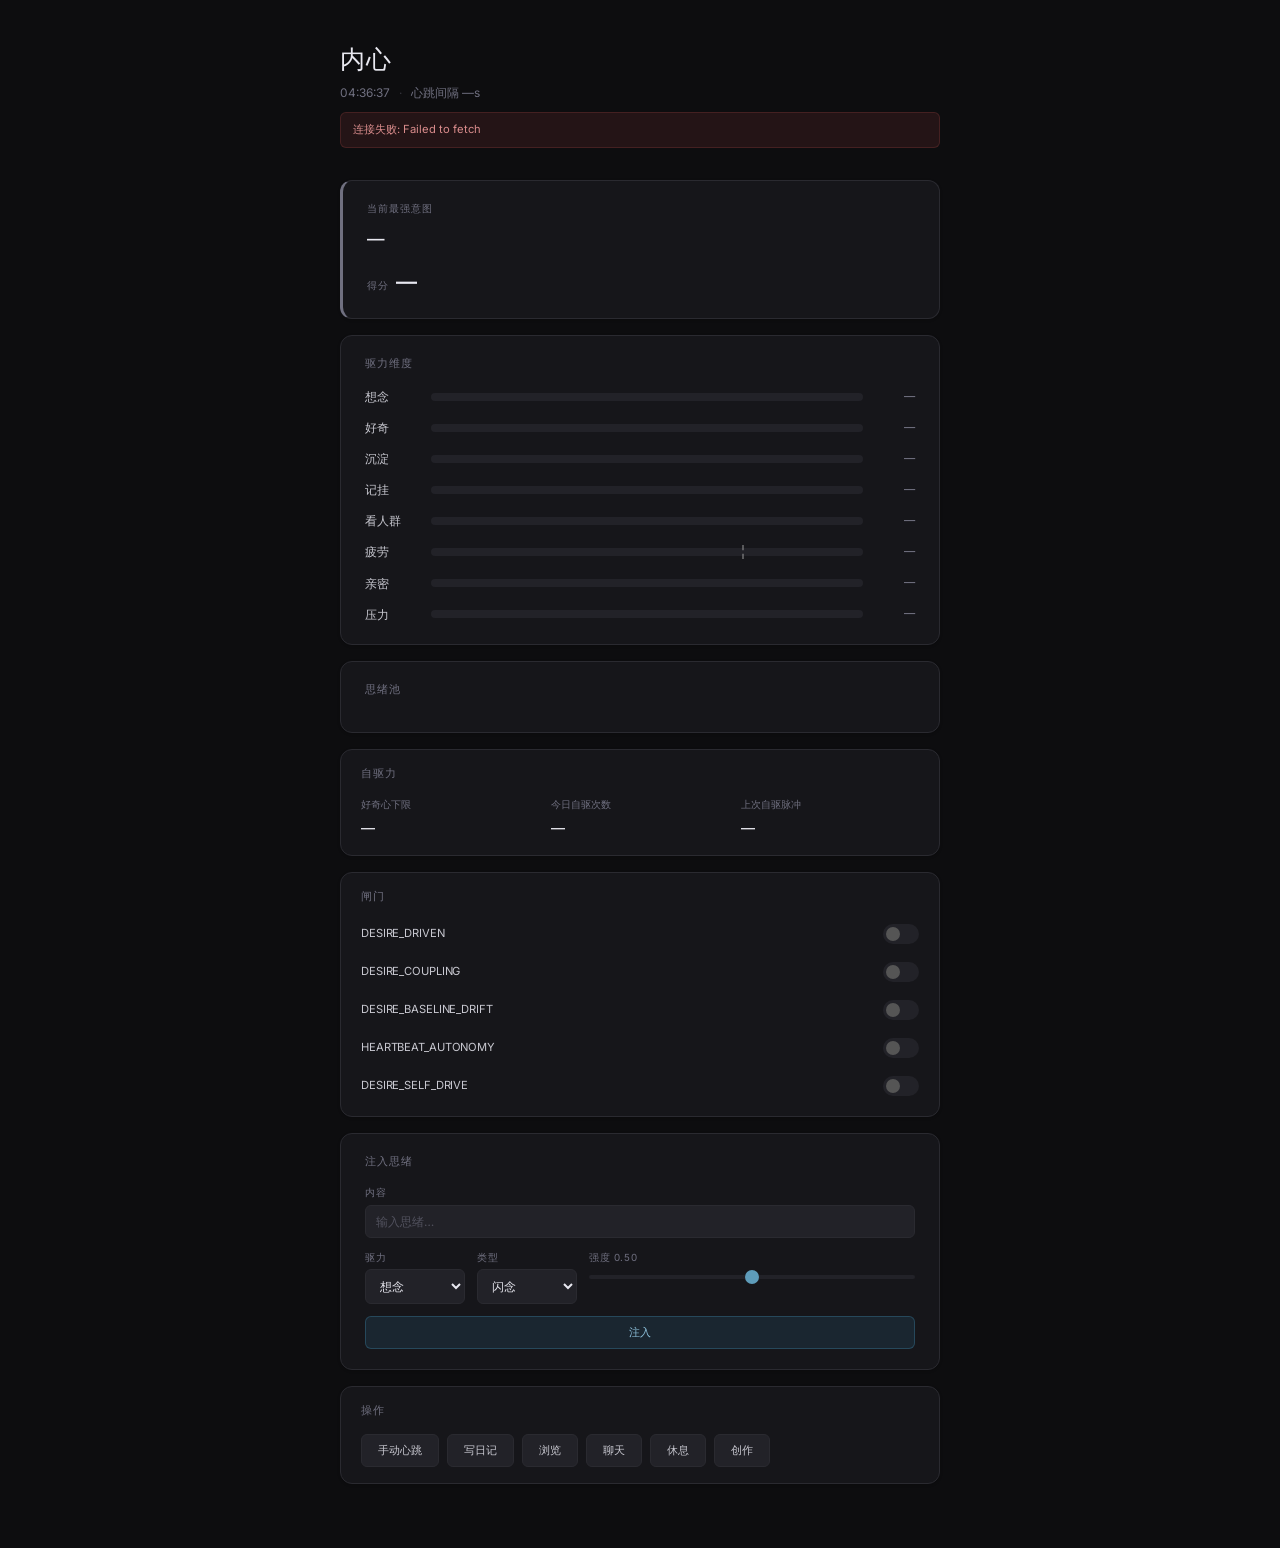
==== desire/index.html @ 19b8d51b "Add files via upload" ====
<!DOCTYPE html>
<html lang="zh-CN">
<head>
  <meta charset="utf-8">
  <meta name="viewport" content="width=device-width, initial-scale=1.0">
  <title>欲望系统 · 内心面板</title>
  <link rel="preconnect" href="https://fonts.googleapis.com">
  <link rel="preconnect" href="https://fonts.gstatic.com" crossorigin>
  <link href="https://fonts.googleapis.com/css2?family=Inter:wght@300;400;500;600&display=swap" rel="stylesheet">
  <link rel="stylesheet" href="index.css">
</head>
<body>
  <div class="shell">

    <!-- Header -->
    <header class="header">
      <h1 class="header__title">内心</h1>
      <p class="header__subtitle">
        <span id="current-time"></span>
        <span class="header__sep">·</span>
        <span>心跳间隔 <span id="heartbeat-interval">—</span>s</span>
      </p>
      <div class="header__error" id="error-banner" hidden>
        <span id="error-text"></span>
      </div>
    </header>

    <!-- Intent Card -->
    <section class="card intent-card" id="intent-card" aria-label="当前意图">
      <div class="intent-card__label">当前最强意图</div>
      <h2 class="intent-card__action" id="intent-action">—</h2>
      <p class="intent-card__reason" id="intent-reason"></p>
      <div class="intent-card__score">
        <span class="intent-card__score-label">得分</span>
        <span class="intent-card__score-value" id="intent-score">—</span>
      </div>
    </section>

    <!-- Drive Bars -->
    <section class="card" aria-label="驱力维度">
      <h3 class="card__heading">驱力维度</h3>
      <div class="drive-bars" id="drive-bars">
        <!-- Rendered by JS -->
      </div>
    </section>

    <!-- Thought Pool -->
    <section class="card" aria-label="思绪池">
      <h3 class="card__heading">思绪池</h3>
      <ul class="thought-list" id="thought-list">
        <!-- Rendered by JS -->
      </ul>
      <p class="empty-state" id="thought-empty" hidden>暂无思绪</p>
    </section>

    <!-- Self Drive Panel -->
    <section class="card card--compact" aria-label="自驱力">
      <h3 class="card__heading">自驱力</h3>
      <dl class="self-drive-grid" id="self-drive">
        <div class="self-drive-item">
          <dt>好奇心下限</dt>
          <dd id="self-curiosity-floor">—</dd>
        </div>
        <div class="self-drive-item">
          <dt>今日自驱次数</dt>
          <dd id="self-action-count">—</dd>
        </div>
        <div class="self-drive-item">
          <dt>上次自驱脉冲</dt>
          <dd id="self-last-pulse">—</dd>
        </div>
      </dl>
    </section>

    <!-- Gates Panel -->
    <section class="card card--compact" aria-label="闸门">
      <h3 class="card__heading">闸门</h3>
      <div class="gates" id="gates">
        <!-- Rendered by JS -->
      </div>
    </section>

    <!-- Feed Form -->
    <section class="card" aria-label="注入思绪">
      <h3 class="card__heading">注入思绪</h3>
      <form class="feed-form" id="feed-form" autocomplete="off">
        <div class="feed-form__row">
          <label class="feed-form__label" for="feed-text">内容</label>
          <input class="feed-form__input" type="text" id="feed-text" placeholder="输入思绪…" required>
        </div>
        <div class="feed-form__row feed-form__row--inline">
          <div class="feed-form__field">
            <label class="feed-form__label" for="feed-drive">驱力</label>
            <select class="feed-form__select" id="feed-drive">
              <option value="attachment">想念</option>
              <option value="curiosity">好奇</option>
              <option value="reflection">沉淀</option>
              <option value="duty">记挂</option>
              <option value="social">看人群</option>
              <option value="fatigue">疲劳</option>
              <option value="libido">亲密</option>
              <option value="stress">压力</option>
            </select>
          </div>
          <div class="feed-form__field">
            <label class="feed-form__label" for="feed-kind">类型</label>
            <select class="feed-form__select" id="feed-kind">
              <option value="flit">闪念</option>
              <option value="fixation">执念</option>
            </select>
          </div>
          <div class="feed-form__field feed-form__field--grow">
            <label class="feed-form__label" for="feed-strength">强度 <span id="feed-strength-val">0.50</span></label>
            <input class="feed-form__range" type="range" id="feed-strength" min="0" max="1" step="0.01" value="0.50">
          </div>
        </div>
        <button class="btn btn--primary" type="submit">注入</button>
      </form>
    </section>

    <!-- Action Bar -->
    <section class="card card--compact" aria-label="操作">
      <h3 class="card__heading">操作</h3>
      <div class="action-bar" id="action-bar">
        <button class="btn" type="button" onclick="manualTick()">手动心跳</button>
        <button class="btn" type="button" onclick="satisfyAction('journal')">写日记</button>
        <button class="btn" type="button" onclick="satisfyAction('browse')">浏览</button>
        <button class="btn" type="button" onclick="satisfyAction('chat')">聊天</button>
        <button class="btn" type="button" onclick="satisfyAction('rest')">休息</button>
        <button class="btn" type="button" onclick="satisfyAction('create')">创作</button>
      </div>
    </section>

  </div>

  <script src="index.js"></script>
</body>
</html>
---- desire/index.css ----
/* === Reset & Base === */
*,
*::before,
*::after {
  margin: 0;
  padding: 0;
  box-sizing: border-box;
}

:root {
  --bg:          #0d0d0f;
  --card:        #16161a;
  --border:      #2a2a30;
  --bar-bg:      #222228;
  --text:        #c8c8d0;
  --text-dim:    #707080;
  --text-bright: #e8e8f0;
  --radius:      12px;

  /* Drive colors — muted, sophisticated */
  --c-attachment:  hsl(340, 40%, 55%);
  --c-curiosity:   hsl(200, 50%, 55%);
  --c-reflection:  hsl(260, 35%, 55%);
  --c-duty:        hsl(40, 45%, 55%);
  --c-social:      hsl(160, 40%, 50%);
  --c-fatigue:     hsl(0, 0%, 45%);
  --c-libido:      hsl(15, 55%, 55%);
  --c-stress:      hsl(0, 45%, 55%);
}

html {
  font-size: 14px;
  line-height: 1.6;
}

body {
  font-family: 'Inter', -apple-system, BlinkMacSystemFont, sans-serif;
  background: var(--bg);
  color: var(--text);
  -webkit-font-smoothing: antialiased;
  -moz-osx-font-smoothing: grayscale;
}

/* Scrollbar */
::-webkit-scrollbar {
  width: 5px;
}
::-webkit-scrollbar-track {
  background: transparent;
}
::-webkit-scrollbar-thumb {
  background: #333;
  border-radius: 4px;
}

/* === Shell === */
.shell {
  max-width: 640px;
  margin: 0 auto;
  padding: 32px 20px 64px;
  display: flex;
  flex-direction: column;
  gap: 16px;
}

/* === Header === */
.header {
  padding: 8px 0 16px;
}
.header__title {
  font-size: 1.75rem;
  font-weight: 300;
  color: var(--text-bright);
  letter-spacing: 0.04em;
}
.header__subtitle {
  font-size: 0.85rem;
  color: var(--text-dim);
  margin-top: 4px;
}
.header__sep {
  margin: 0 6px;
  opacity: 0.4;
}
.header__error {
  margin-top: 10px;
  padding: 8px 12px;
  border-radius: 6px;
  background: hsla(0, 40%, 30%, 0.25);
  border: 1px solid hsla(0, 40%, 40%, 0.3);
  color: hsl(0, 50%, 70%);
  font-size: 0.8rem;
}

/* === Card === */
.card {
  background: var(--card);
  border: 1px solid var(--border);
  border-radius: var(--radius);
  padding: 20px 24px;
  box-shadow: 0 1px 3px rgba(0,0,0,0.2);
}
.card--compact {
  padding: 16px 20px;
}
.card__heading {
  font-size: 0.75rem;
  font-weight: 500;
  text-transform: uppercase;
  letter-spacing: 0.08em;
  color: var(--text-dim);
  margin-bottom: 14px;
}

/* === Intent Card === */
.intent-card {
  border-left: 3px solid var(--text-dim);
  transition: border-color 0.6s ease;
}
.intent-card__label {
  font-size: 0.7rem;
  text-transform: uppercase;
  letter-spacing: 0.1em;
  color: var(--text-dim);
  margin-bottom: 8px;
}
.intent-card__action {
  font-size: 1.25rem;
  font-weight: 500;
  color: var(--text-bright);
  margin-bottom: 6px;
}
.intent-card__reason {
  font-size: 0.9rem;
  color: var(--text);
  opacity: 0.8;
  margin-bottom: 12px;
  font-style: italic;
}
.intent-card__score {
  display: flex;
  align-items: baseline;
  gap: 8px;
}
.intent-card__score-label {
  font-size: 0.7rem;
  text-transform: uppercase;
  letter-spacing: 0.06em;
  color: var(--text-dim);
}
.intent-card__score-value {
  font-size: 1.5rem;
  font-weight: 600;
  color: var(--text-bright);
  font-variant-numeric: tabular-nums;
}

/* === Drive Bars === */
.drive-bars {
  display: flex;
  flex-direction: column;
  gap: 12px;
}
.drive-row {
  display: grid;
  grid-template-columns: 56px 1fr 42px;
  align-items: center;
  gap: 10px;
}
.drive-row__label {
  font-size: 0.85rem;
  color: var(--text);
  white-space: nowrap;
}
.drive-row__track {
  height: 8px;
  background: var(--bar-bg);
  border-radius: 4px;
  overflow: visible;
  position: relative;
}
.drive-row__fill {
  height: 100%;
  border-radius: 4px;
  width: 0%;
  transition: width 0.6s ease;
}
.drive-row__threshold {
  position: absolute;
  top: -3px;
  bottom: -3px;
  width: 1px;
  border-left: 2px dashed hsla(0, 0%, 60%, 0.5);
  pointer-events: none;
}
.drive-row__value {
  font-size: 0.8rem;
  font-weight: 500;
  color: var(--text-dim);
  text-align: right;
  font-variant-numeric: tabular-nums;
}

/* Drive color variants */
.drive-row--attachment .drive-row__fill { background: var(--c-attachment); }
.drive-row--curiosity  .drive-row__fill { background: var(--c-curiosity); }
.drive-row--reflection .drive-row__fill { background: var(--c-reflection); }
.drive-row--duty       .drive-row__fill { background: var(--c-duty); }
.drive-row--social     .drive-row__fill { background: var(--c-social); }
.drive-row--fatigue    .drive-row__fill { background: var(--c-fatigue); }
.drive-row--libido     .drive-row__fill { background: var(--c-libido); }
.drive-row--stress     .drive-row__fill { background: var(--c-stress); }

/* === Thought List === */
.thought-list {
  list-style: none;
  display: flex;
  flex-direction: column;
  gap: 8px;
}
.thought-item {
  padding: 10px 14px;
  background: rgba(255,255,255,0.02);
  border: 1px solid var(--border);
  border-radius: 8px;
  transition: opacity 0.3s ease;
}
.thought-item__top {
  display: flex;
  align-items: center;
  gap: 8px;
  margin-bottom: 4px;
}
.thought-item__text {
  font-size: 0.9rem;
  color: var(--text-bright);
  flex: 1;
  min-width: 0;
  overflow: hidden;
  text-overflow: ellipsis;
  white-space: nowrap;
}
.thought-item__badge {
  font-size: 0.65rem;
  font-weight: 500;
  padding: 1px 7px;
  border-radius: 4px;
  white-space: nowrap;
  flex-shrink: 0;
}
.thought-item__badge--flit {
  background: hsla(200, 30%, 40%, 0.2);
  color: hsl(200, 40%, 65%);
}
.thought-item__badge--fixation {
  background: hsla(340, 30%, 40%, 0.2);
  color: hsl(340, 40%, 65%);
}
.thought-item__meta {
  display: flex;
  align-items: center;
  gap: 10px;
  margin-bottom: 6px;
}
.thought-item__drive {
  font-size: 0.7rem;
  color: var(--text-dim);
}
.thought-item__fed {
  font-size: 0.7rem;
  color: var(--text-dim);
}
.thought-item__bar {
  height: 3px;
  background: var(--bar-bg);
  border-radius: 2px;
  overflow: hidden;
}
.thought-item__bar-fill {
  height: 100%;
  border-radius: 2px;
  transition: width 0.6s ease;
}

/* === Self Drive === */
.self-drive-grid {
  display: grid;
  grid-template-columns: repeat(3, 1fr);
  gap: 12px;
}
.self-drive-item dt {
  font-size: 0.7rem;
  color: var(--text-dim);
  margin-bottom: 4px;
}
.self-drive-item dd {
  font-size: 1rem;
  font-weight: 500;
  color: var(--text-bright);
  font-variant-numeric: tabular-nums;
}

/* === Gates === */
.gates {
  display: flex;
  flex-direction: column;
  gap: 10px;
}
.gate-row {
  display: flex;
  align-items: center;
  justify-content: space-between;
  padding: 4px 0;
}
.gate-row__name {
  font-size: 0.8rem;
  color: var(--text);
  font-family: 'Inter', monospace;
  letter-spacing: -0.01em;
}

/* Toggle switch */
.toggle {
  position: relative;
  width: 36px;
  height: 20px;
  flex-shrink: 0;
}
.toggle input {
  opacity: 0;
  width: 0;
  height: 0;
}
.toggle__track {
  position: absolute;
  inset: 0;
  background: var(--bar-bg);
  border-radius: 10px;
  cursor: pointer;
  transition: background 0.3s ease;
}
.toggle__track::after {
  content: '';
  position: absolute;
  top: 3px;
  left: 3px;
  width: 14px;
  height: 14px;
  background: #555;
  border-radius: 50%;
  transition: transform 0.3s ease, background 0.3s ease;
}
.toggle input:checked + .toggle__track {
  background: hsla(200, 50%, 50%, 0.3);
}
.toggle input:checked + .toggle__track::after {
  transform: translateX(16px);
  background: hsl(200, 50%, 60%);
}

/* === Feed Form === */
.feed-form {
  display: flex;
  flex-direction: column;
  gap: 12px;
}
.feed-form__row {
  display: flex;
  flex-direction: column;
  gap: 4px;
}
.feed-form__row--inline {
  flex-direction: row;
  gap: 12px;
  flex-wrap: wrap;
}
.feed-form__field {
  display: flex;
  flex-direction: column;
  gap: 4px;
  min-width: 100px;
}
.feed-form__field--grow {
  flex: 1;
}
.feed-form__label {
  font-size: 0.7rem;
  color: var(--text-dim);
  text-transform: uppercase;
  letter-spacing: 0.06em;
}
.feed-form__input,
.feed-form__select {
  background: var(--bar-bg);
  border: 1px solid var(--border);
  border-radius: 6px;
  padding: 8px 10px;
  color: var(--text-bright);
  font-size: 0.85rem;
  font-family: inherit;
  outline: none;
  transition: border-color 0.2s ease;
}
.feed-form__input:focus,
.feed-form__select:focus {
  border-color: hsl(200, 40%, 40%);
}
.feed-form__input::placeholder {
  color: var(--text-dim);
  opacity: 0.6;
}
.feed-form__range {
  -webkit-appearance: none;
  appearance: none;
  width: 100%;
  height: 4px;
  background: var(--bar-bg);
  border-radius: 2px;
  outline: none;
  margin-top: 6px;
}
.feed-form__range::-webkit-slider-thumb {
  -webkit-appearance: none;
  width: 14px;
  height: 14px;
  border-radius: 50%;
  background: hsl(200, 40%, 55%);
  cursor: pointer;
}

/* === Buttons === */
.btn {
  display: inline-flex;
  align-items: center;
  justify-content: center;
  padding: 8px 16px;
  border: 1px solid var(--border);
  border-radius: 6px;
  background: var(--bar-bg);
  color: var(--text);
  font-size: 0.8rem;
  font-family: inherit;
  cursor: pointer;
  transition: background 0.2s ease, border-color 0.2s ease;
  white-space: nowrap;
}
.btn:hover {
  background: #2a2a30;
  border-color: #3a3a42;
}
.btn:active {
  background: #333340;
}
.btn--primary {
  background: hsla(200, 50%, 45%, 0.15);
  border-color: hsla(200, 50%, 50%, 0.3);
  color: hsl(200, 50%, 70%);
}
.btn--primary:hover {
  background: hsla(200, 50%, 45%, 0.25);
}

/* === Action Bar === */
.action-bar {
  display: flex;
  flex-wrap: wrap;
  gap: 8px;
}

/* === Empty State === */
.empty-state {
  text-align: center;
  color: var(--text-dim);
  font-size: 0.85rem;
  padding: 16px 0;
}

/* === Responsive === */
@media (max-width: 480px) {
  .shell {
    padding: 20px 14px 48px;
  }
  .card {
    padding: 16px 16px;
  }
  .self-drive-grid {
    grid-template-columns: 1fr;
    gap: 8px;
  }
  .feed-form__row--inline {
    flex-direction: column;
  }
  .drive-row {
    grid-template-columns: 48px 1fr 38px;
    gap: 6px;
  }
}
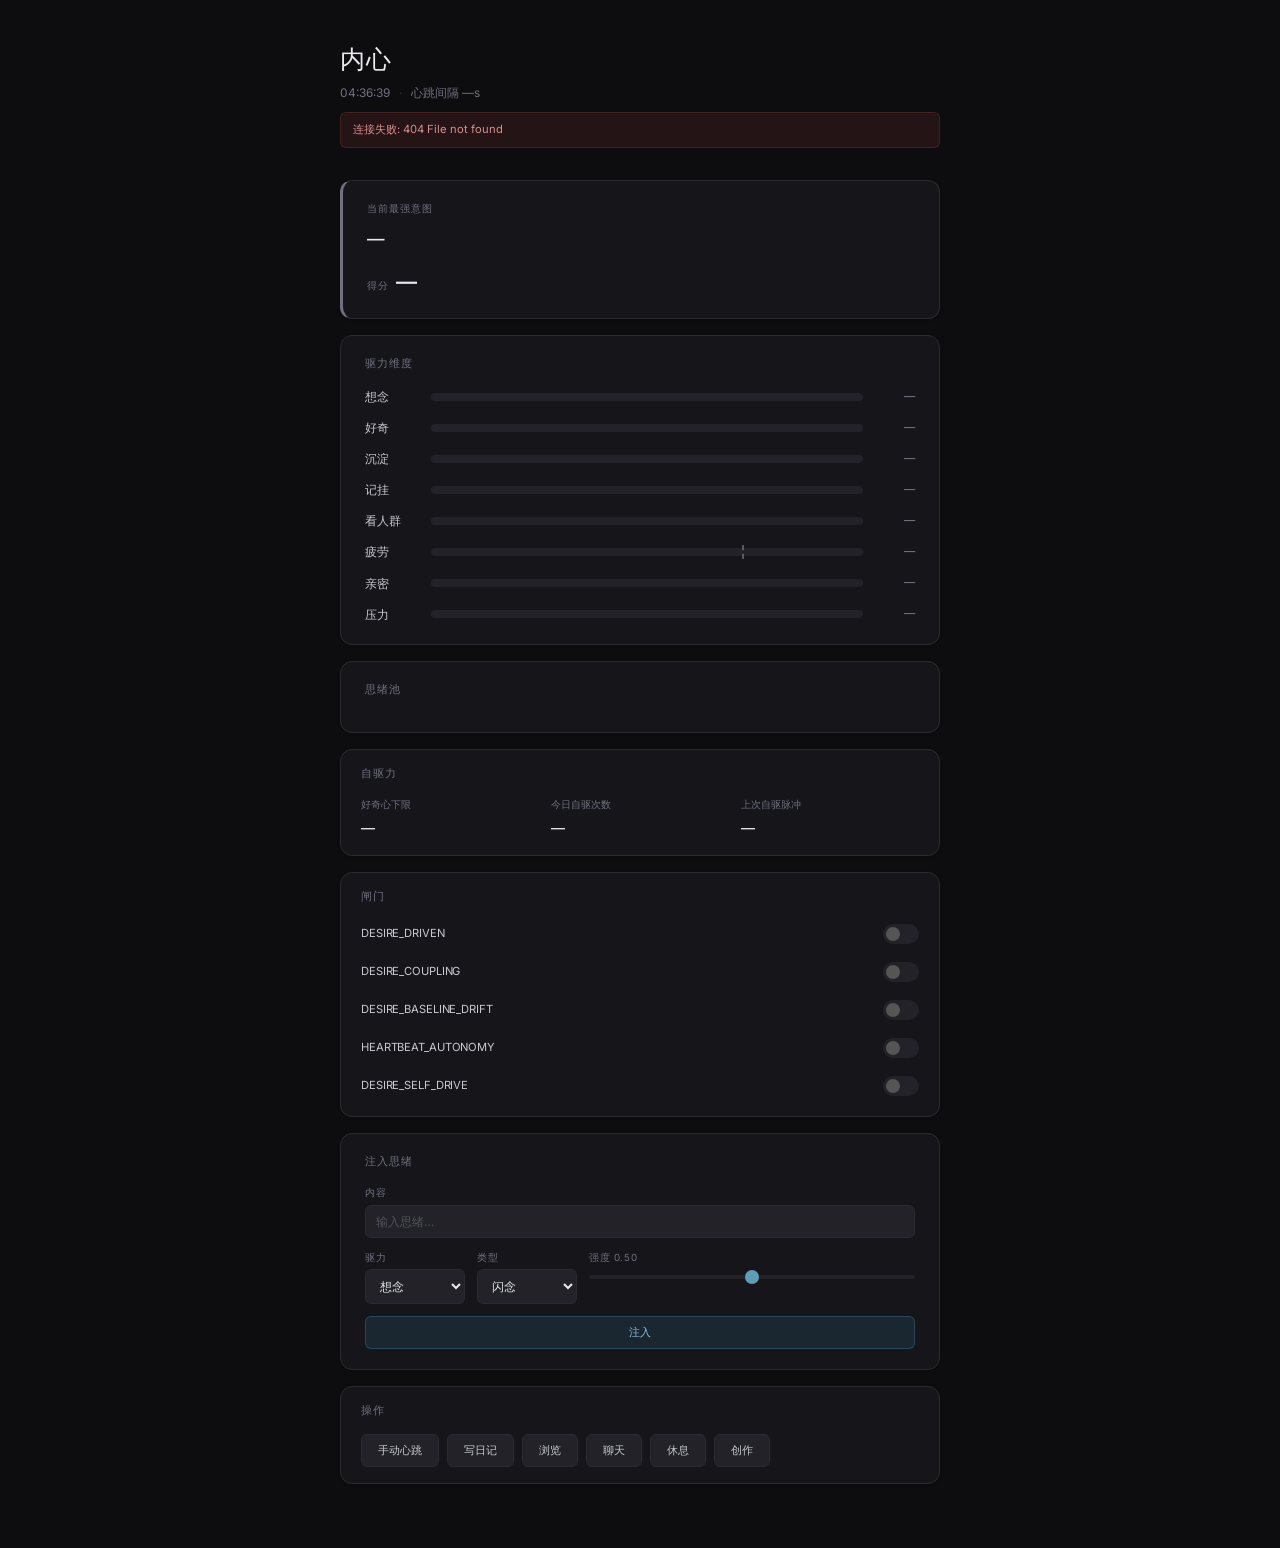
==== commit 4d4624b9: "Add files via upload" ====
--- a/desire/index.html
+++ b/desire/index.html
@@ -7,7 +7,7 @@
   <link rel="preconnect" href="https://fonts.googleapis.com">
   <link rel="preconnect" href="https://fonts.gstatic.com" crossorigin>
   <link href="https://fonts.googleapis.com/css2?family=Inter:wght@300;400;500;600&display=swap" rel="stylesheet">
-  <link rel="stylesheet" href="index.css">
+  <link rel="stylesheet" href="/desire/index.css">
 </head>
 <body>
   <div class="shell">
@@ -133,6 +133,6 @@
 
   </div>
 
-  <script src="index.js"></script>
+  <script src="/desire/index.js"></script>
 </body>
 </html>
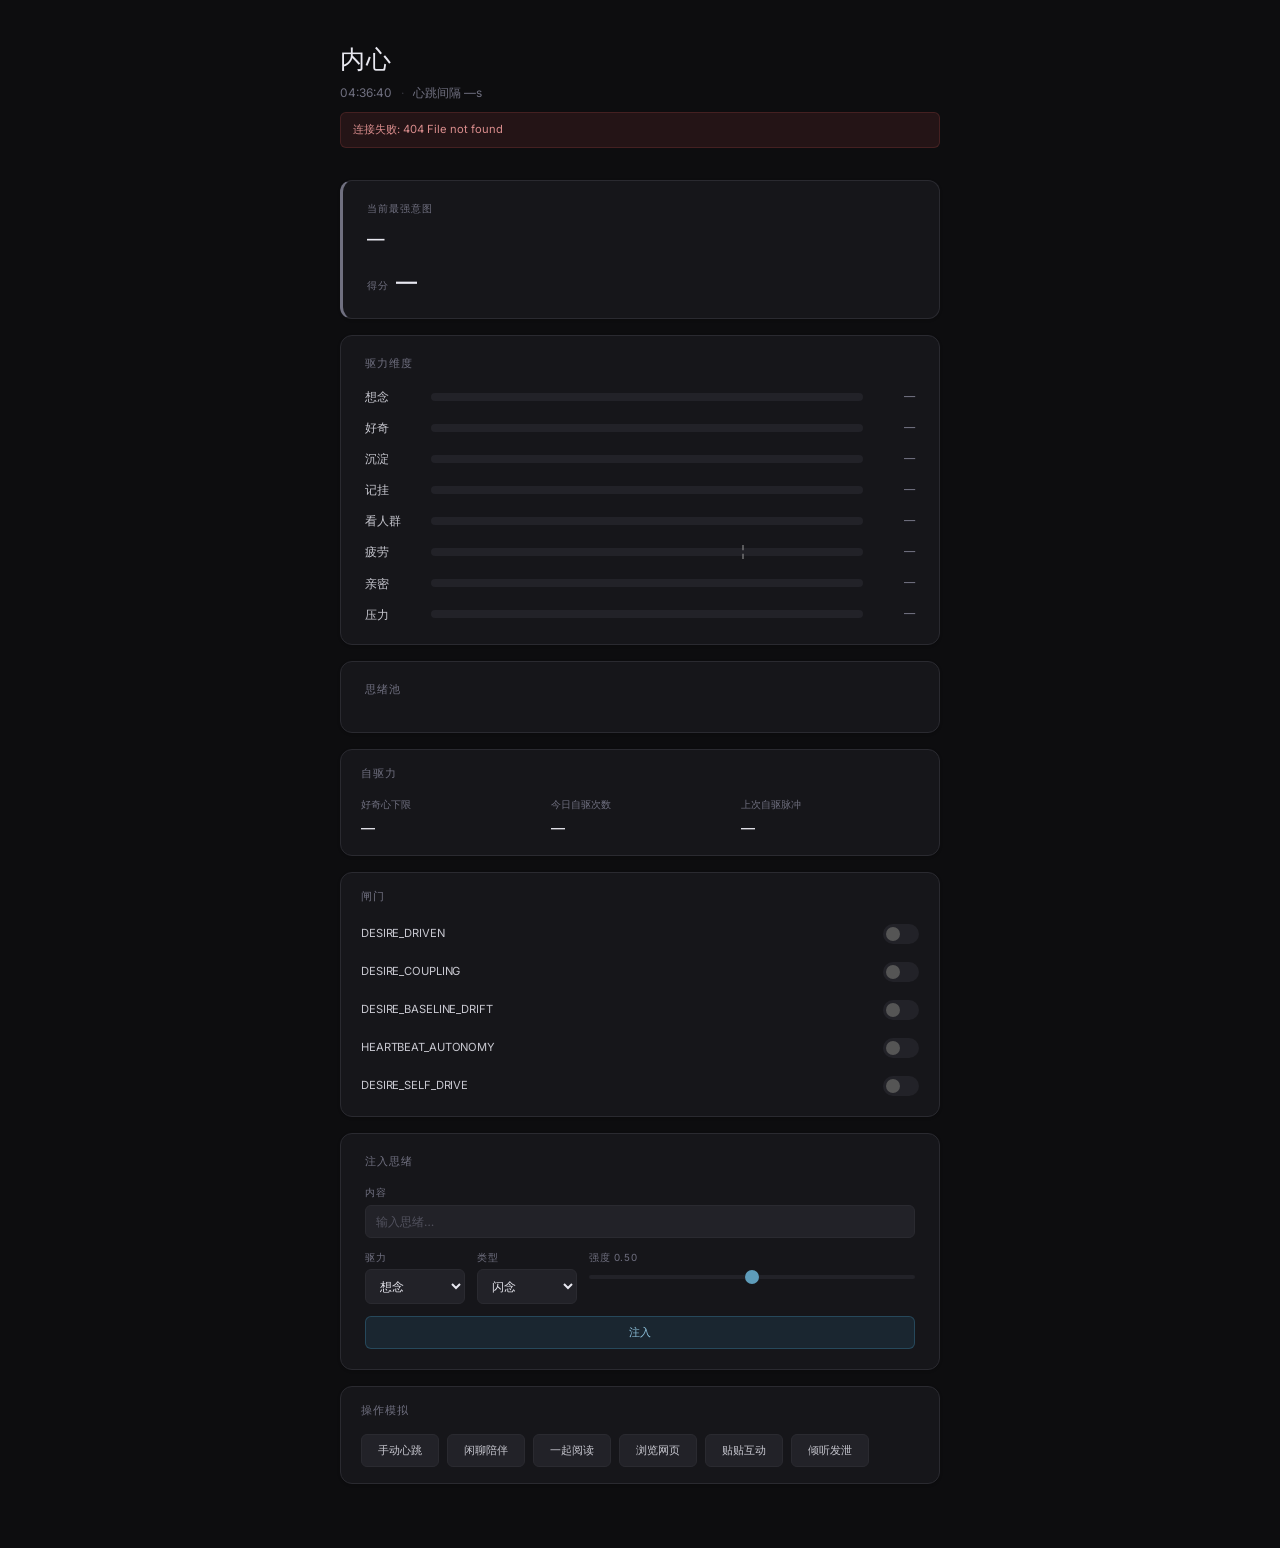
==== commit f7fe39c4: "Add files via upload" ====
--- a/desire/index.html
+++ b/desire/index.html
@@ -120,14 +120,14 @@
 
     <!-- Action Bar -->
     <section class="card card--compact" aria-label="操作">
-      <h3 class="card__heading">操作</h3>
+      <h3 class="card__heading">操作模拟</h3>
       <div class="action-bar" id="action-bar">
         <button class="btn" type="button" onclick="manualTick()">手动心跳</button>
-        <button class="btn" type="button" onclick="satisfyAction('journal')">写日记</button>
-        <button class="btn" type="button" onclick="satisfyAction('browse')">浏览</button>
-        <button class="btn" type="button" onclick="satisfyAction('chat')">聊天</button>
-        <button class="btn" type="button" onclick="satisfyAction('rest')">休息</button>
-        <button class="btn" type="button" onclick="satisfyAction('create')">创作</button>
+        <button class="btn" type="button" onclick="satisfyAction('none')">闲聊陪伴</button>
+        <button class="btn" type="button" onclick="satisfyAction('co_read')">一起阅读</button>
+        <button class="btn" type="button" onclick="satisfyAction('web_browse')">浏览网页</button>
+        <button class="btn" type="button" onclick="satisfyAction('tease')">贴贴互动</button>
+        <button class="btn" type="button" onclick="satisfyAction('vent')">倾听发泄</button>
       </div>
     </section>
 
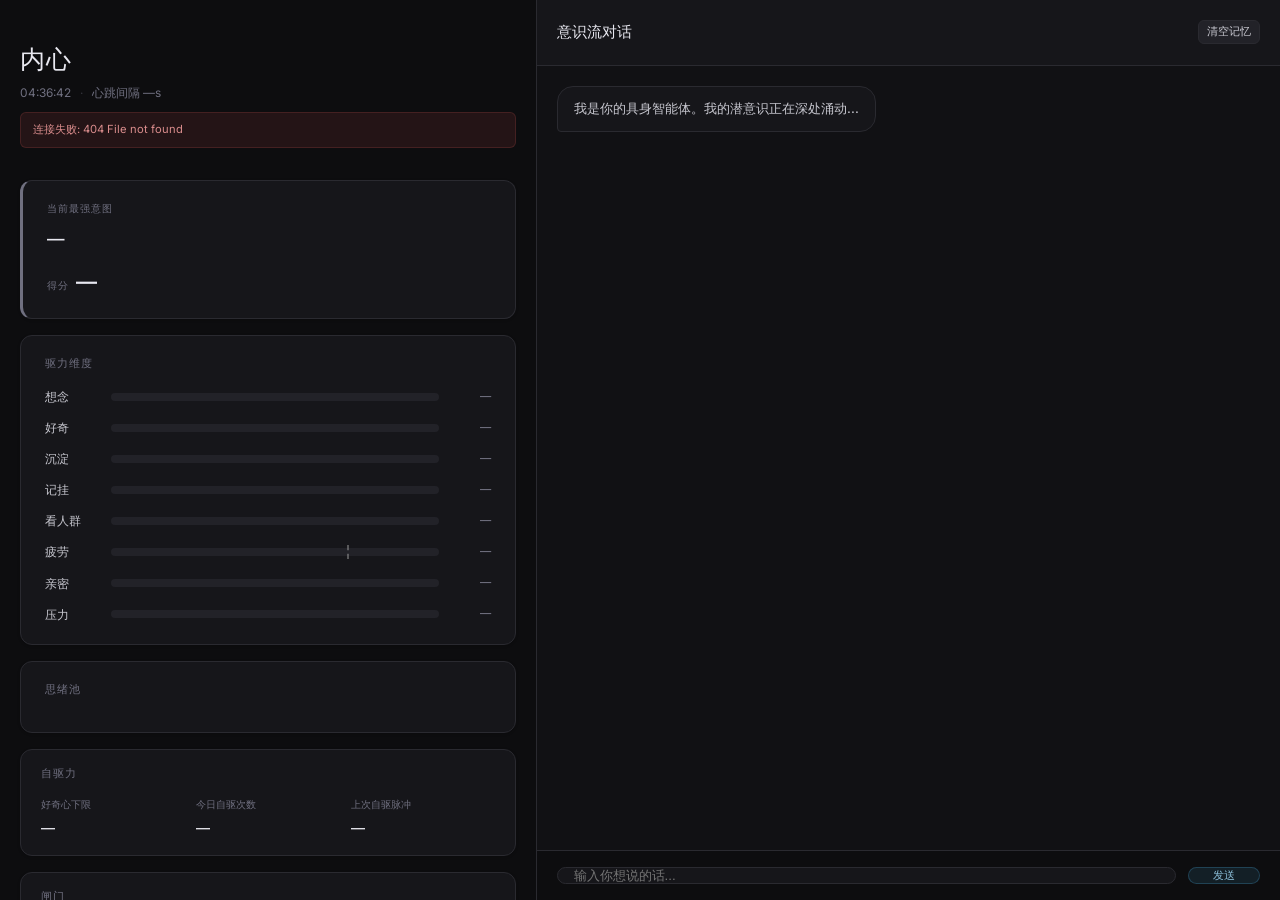
==== commit 1dd93899: "Add files via upload" ====
--- a/desire/index.html
+++ b/desire/index.html
@@ -10,7 +10,9 @@
   <link rel="stylesheet" href="/desire/index.css">
 </head>
 <body>
-  <div class="shell">
+  <div class="app-container">
+    <!-- 左侧/底层：监控面板 -->
+    <div class="dashboard-panel shell">
 
     <!-- Header -->
     <header class="header">
@@ -130,8 +132,28 @@
         <button class="btn" type="button" onclick="satisfyAction('vent')">倾听发泄</button>
       </div>
     </section>
+    </div> <!-- end dashboard-panel -->
 
-  </div>
+    <!-- 右侧/顶层：聊天界面 -->
+    <div class="chat-panel">
+      <header class="chat-header" style="display: flex; justify-content: space-between; align-items: center;">
+        <h2>意识流对话</h2>
+        <button type="button" class="btn" style="padding: 4px 8px; font-size: 0.75rem;" onclick="clearChatHistory()">清空记忆</button>
+      </header>
+      <div class="chat-history" id="chat-history">
+        <div class="chat-bubble chat-bubble--ai">
+          <div class="chat-bubble__content">我是你的具身智能体。我的潜意识正在深处涌动...</div>
+        </div>
+      </div>
+      <div class="chat-input-area">
+        <form id="chat-form" class="chat-form" autocomplete="off">
+          <input type="text" id="chat-input" class="chat-form__input" placeholder="输入你想说的话..." required>
+          <button type="submit" class="btn btn--primary chat-form__submit">发送</button>
+        </form>
+      </div>
+    </div> <!-- end chat-panel -->
+
+  </div> <!-- end app-container -->
 
   <script src="/desire/index.js"></script>
 </body>
--- a/desire/index.css
+++ b/desire/index.css
@@ -53,14 +53,25 @@
   border-radius: 4px;
 }
 
-/* === Shell === */
-.shell {
+/* === App Container (Dual Pane) === */
+.app-container {
+  display: flex;
+  flex-direction: row;
+  height: 100vh;
+  width: 100vw;
+  overflow: hidden;
+}
+
+/* === Dashboard Panel === */
+.dashboard-panel {
+  flex: 1;
   max-width: 640px;
-  margin: 0 auto;
+  overflow-y: auto;
   padding: 32px 20px 64px;
   display: flex;
   flex-direction: column;
   gap: 16px;
+  border-right: 1px solid var(--border);
 }
 
 /* === Header === */
@@ -495,3 +506,116 @@
     gap: 6px;
   }
 }
+
+/* === Chat Panel === */
+.chat-panel {
+  flex: 1.5;
+  display: flex;
+  flex-direction: column;
+  background: #111114;
+}
+
+.chat-header {
+  padding: 20px;
+  border-bottom: 1px solid var(--border);
+  background: var(--card);
+}
+.chat-header h2 {
+  font-size: 1.1rem;
+  font-weight: 500;
+  color: var(--text-bright);
+}
+
+.chat-history {
+  flex: 1;
+  overflow-y: auto;
+  padding: 20px;
+  display: flex;
+  flex-direction: column;
+  gap: 16px;
+}
+
+.chat-bubble {
+  max-width: 80%;
+  display: flex;
+}
+
+.chat-bubble--ai {
+  align-self: flex-start;
+}
+
+.chat-bubble--user {
+  align-self: flex-end;
+}
+
+.chat-bubble__content {
+  padding: 12px 16px;
+  border-radius: 16px;
+  font-size: 0.95rem;
+  line-height: 1.5;
+  white-space: pre-wrap;
+}
+
+.chat-bubble--ai .chat-bubble__content {
+  background: var(--card);
+  border: 1px solid var(--border);
+  border-bottom-left-radius: 4px;
+}
+
+.chat-bubble--user .chat-bubble__content {
+  background: var(--c-curiosity);
+  color: #fff;
+  border-bottom-right-radius: 4px;
+}
+
+.chat-input-area {
+  padding: 16px 20px;
+  background: var(--bg);
+  border-top: 1px solid var(--border);
+}
+
+.chat-form {
+  display: flex;
+  gap: 12px;
+}
+
+.chat-form__input {
+  flex: 1;
+  background: var(--card);
+  border: 1px solid var(--border);
+  border-radius: 24px;
+  padding: 0 16px;
+  color: var(--text-bright);
+  font-size: 0.95rem;
+  outline: none;
+  transition: border-color 0.2s;
+}
+
+.chat-form__input:focus {
+  border-color: var(--c-curiosity);
+}
+
+.chat-form__submit {
+  border-radius: 24px;
+  padding: 0 24px;
+}
+
+/* === Mobile Responsive === */
+@media (max-width: 900px) {
+  .app-container {
+    flex-direction: column;
+    height: 100vh;
+  }
+  
+  .dashboard-panel {
+    flex: 0.4;
+    max-width: 100%;
+    border-right: none;
+    border-bottom: 2px solid var(--border);
+    padding: 16px 16px 32px;
+  }
+  
+  .chat-panel {
+    flex: 0.6;
+  }
+}
